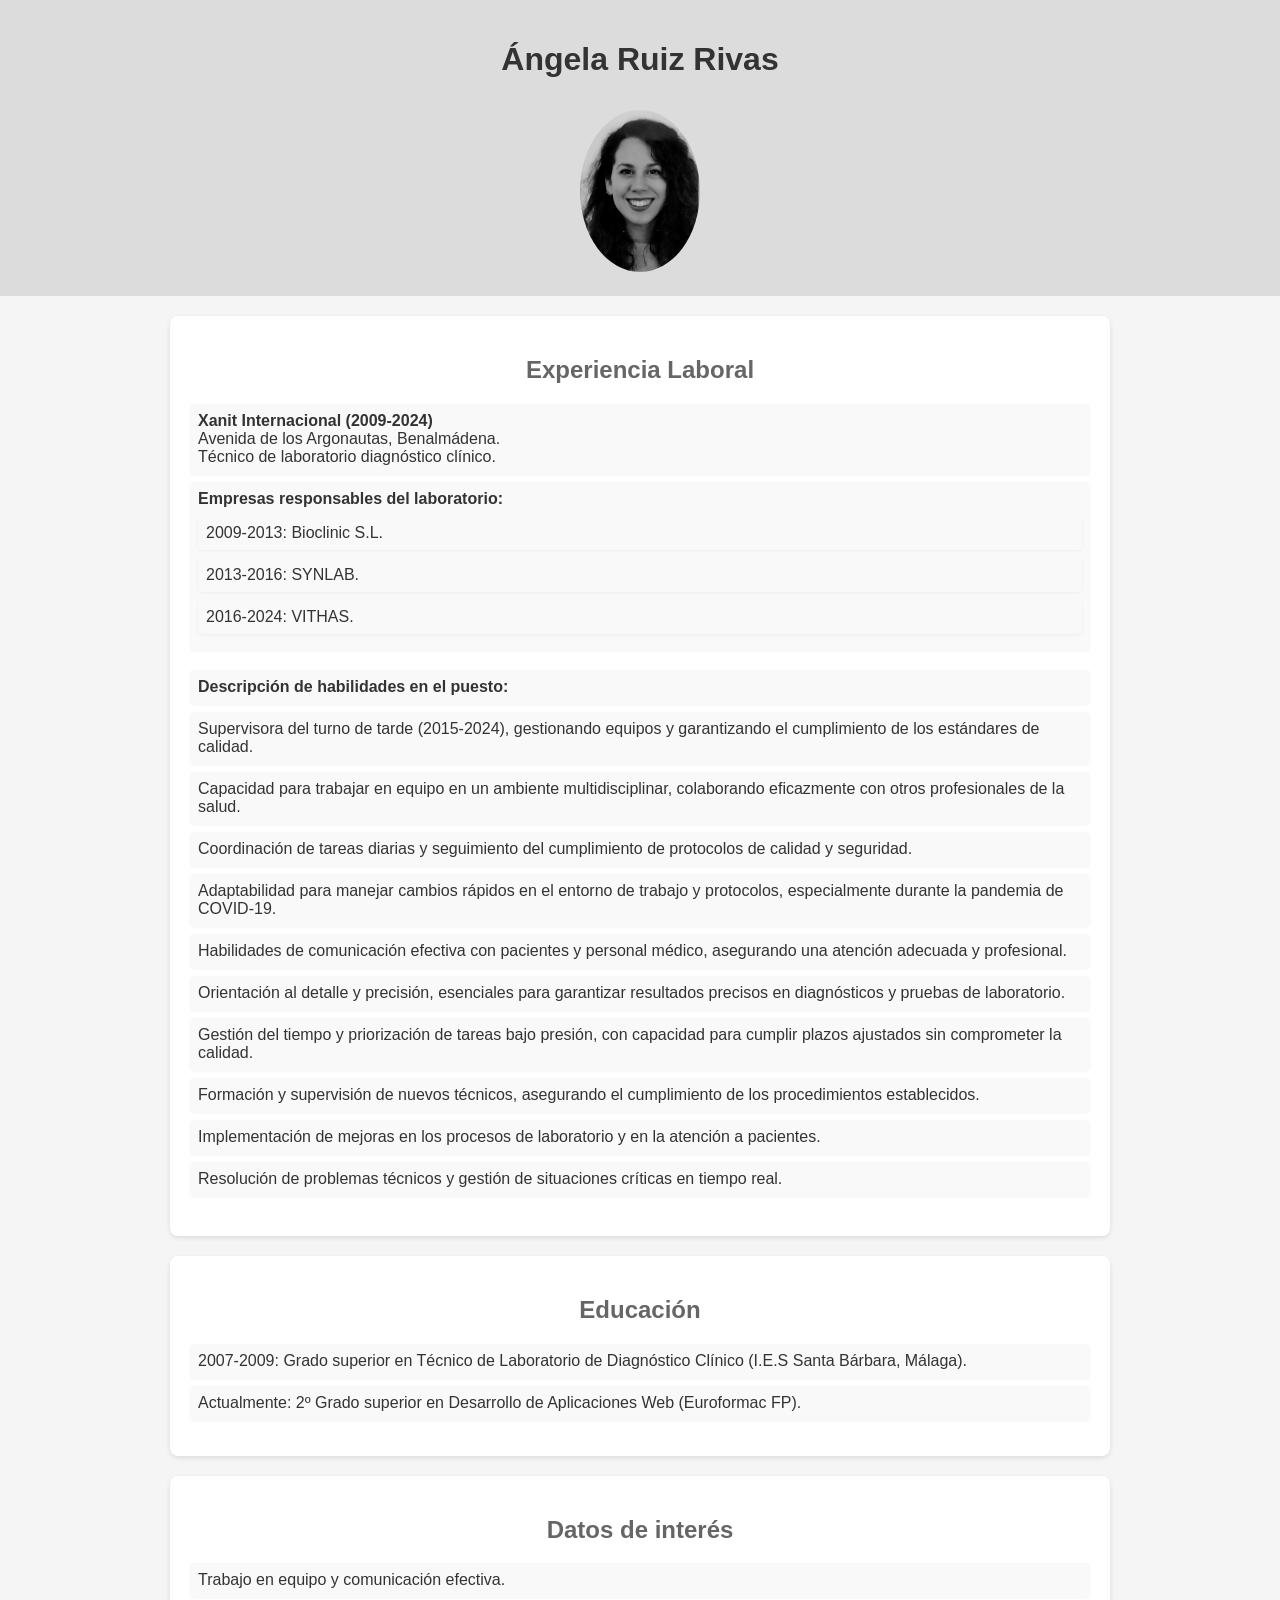
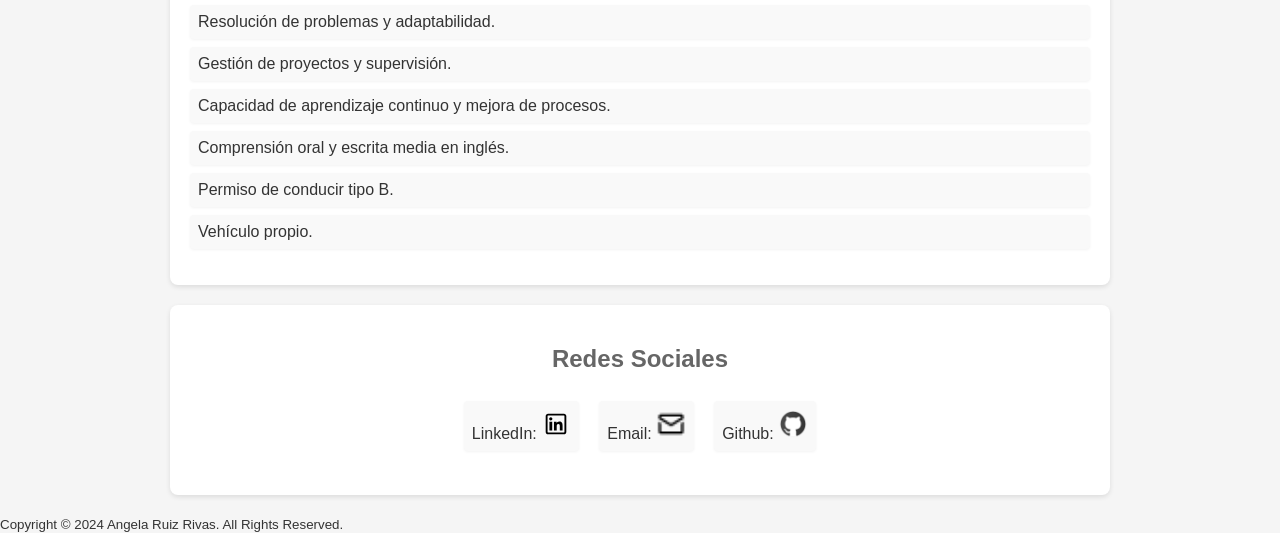
==== perfil.html @ 53de3a16 "Add files via upload" ====
<!DOCTYPE html>
<html lang="es">
  <head>
    <meta charset="UTF-8" />
    <meta name="viewport" content="width=device-width, initial-scale=1.0" />
    <title>Perfil personal Ángela Ruiz Rivas</title>
    <link rel="stylesheet" href="perfil.css" />
  </head>

  <body>
    <!-- Encabezado -->
    <header id="encabezado">
      <h1>Ángela Ruiz Rivas</h1>
      <img
        src="./imagenes/ARR.jpeg"
        alt="Fotografía de Ángela Ruiz Rivas"
        width="120px"
      />
    </header>

    <!-- Información personal -->
    <section id="personal">
      <h2>Experiencia Laboral</h2>
      <div class="contenido">
        <div id="empresas">
          <ul>
            <li>
              <strong>Xanit Internacional (2009-2024)</strong><br />
              Avenida de los Argonautas, Benalmádena.<br />
              Técnico de laboratorio diagnóstico clínico.
            </li>
            <li>
              <strong>Empresas responsables del laboratorio:</strong>
              <ul>
                <li>2009-2013: Bioclinic S.L.</li>
                <li>2013-2016: SYNLAB.</li>
                <li>2016-2024: VITHAS.</li>
              </ul>
            </li>
          </ul>
        </div>
        <div id="descripcion">
          <ul>
            <li><strong>Descripción de habilidades en el puesto:</strong></li>
            <li>
              Supervisora del turno de tarde (2015-2024), gestionando equipos y
              garantizando el cumplimiento de los estándares de calidad.
            </li>
            <li>
              Capacidad para trabajar en equipo en un ambiente multidisciplinar,
              colaborando eficazmente con otros profesionales de la salud.
            </li>
            <li>
              Coordinación de tareas diarias y seguimiento del cumplimiento de
              protocolos de calidad y seguridad.
            </li>
            <li>
              Adaptabilidad para manejar cambios rápidos en el entorno de
              trabajo y protocolos, especialmente durante la pandemia de
              COVID-19.
            </li>
            <li>
              Habilidades de comunicación efectiva con pacientes y personal
              médico, asegurando una atención adecuada y profesional.
            </li>
            <li>
              Orientación al detalle y precisión, esenciales para garantizar
              resultados precisos en diagnósticos y pruebas de laboratorio.
            </li>
            <li>
              Gestión del tiempo y priorización de tareas bajo presión, con
              capacidad para cumplir plazos ajustados sin comprometer la
              calidad.
            </li>
            <li>
              Formación y supervisión de nuevos técnicos, asegurando el
              cumplimiento de los procedimientos establecidos.
            </li>
            <li>
              Implementación de mejoras en los procesos de laboratorio y en la
              atención a pacientes.
            </li>
            <li>
              Resolución de problemas técnicos y gestión de situaciones críticas
              en tiempo real.
            </li>
          </ul>
        </div>
      </div>
    </section>

    <!-- Educación -->
    <section id="educacion">
      <h2>Educación</h2>
      <ul>
        <li>
          2007-2009: Grado superior en Técnico de Laboratorio de Diagnóstico
          Clínico (I.E.S Santa Bárbara, Málaga).
        </li>
        <li>
          Actualmente: 2º Grado superior en Desarrollo de Aplicaciones Web
          (Euroformac FP).
        </li>
      </ul>
    </section>

    <!-- Otros -->
    <section id="otros">
      <h2>Datos de interés</h2>
      <ul>
        <li>Trabajo en equipo y comunicación efectiva.</li>
        <li>Resolución de problemas y adaptabilidad.</li>
        <li>Gestión de proyectos y supervisión.</li>
        <li>Capacidad de aprendizaje continuo y mejora de procesos.</li>
        <li>Comprensión oral y escrita media en inglés.</li>
        <li>Permiso de conducir tipo B.</li>
        <li>Vehículo propio.</li>
      </ul>
    </section>

    <!-- Redes sociales -->
    <section id="redes">
      <h2>Redes Sociales</h2>
      <ul>
        <li>
          LinkedIn:
          <a href="https://www.linkedin.com/in/angela2r/">
            <img
              src="./imagenes/linkedin.svg"
              alt="LinkedIn"
              width="24px"
              height="24px"
            />
          </a>
        </li>
        <li>
          Email:
          <a href="mailto:angelaruizdev@gmail.com">
            <img
              src="./imagenes/mail.png"
              alt="Email"
              width="24px"
              height="24px"
            />
          </a>
        </li>
        <li>
          Github:
          <a href="https://github.com/Anpidev">
            <img
              src="./imagenes/github.png"
              alt="Github"
              width="24px"
              height="24px"
            />
          </a>
        </li>
      </ul>
    </section>
    <footer>
      <small> Copyright © 2024 Angela Ruiz Rivas. All Rights Reserved. </small>
    </footer>
  </body>
</html>
---- perfil.css ----
/* Estilos generales para el cuerpo de la página */
body {
    font-family: 'Arial', sans-serif; /* Usamos una fuente simple y legible */
    background-color: #f5f5f5; /* Fondo gris claro para toda la página */
    color: #333; /* El texto será de color gris oscuro para que se lea fácilmente */
    margin: 0; /* Eliminamos el margen predeterminado */
    padding: 0; /* Eliminamos el padding predeterminado */
    box-sizing: border-box; /* Aseguramos que los elementos usen el tamaño correcto al contar los bordes y el padding */
}

/* Estilo para el encabezado (nombre y foto) */
header {
    background-color: #dcdcdc; /* Fondo gris más oscuro para el encabezado */
    color: #333; /* El texto en el encabezado será de color gris oscuro */
    padding: 20px; /* Espaciado dentro del encabezado */
    text-align: center; /* Alineamos el contenido en el centro */
}

header img {
    border-radius: 50%; /* Hacemos que la foto sea circular */
    margin-top: 10px; /* Le damos un pequeño espacio por encima de la imagen */
}

/* Estilo para cada sección de la página */
section {
    background-color: #ffffff; /* Fondo blanco para las secciones */
    margin: 20px auto; /* Márgenes automáticos para centrar las secciones */
    padding: 20px; /* Espaciado dentro de las secciones */
    width: 90%; /* El ancho de las secciones será el 90% de la pantalla */
    max-width: 900px; /* No se expandirá más allá de 900px de ancho */
    border-radius: 8px; /* Esquinas redondeadas */
    box-shadow: 0 2px 5px rgba(0, 0, 0, 0.1); /* Sombra sutil alrededor de las secciones para dar profundidad */
}

/* Estilo para los títulos de las secciones */
h2 {
    color: #666; /* Usamos un gris más suave para los subtítulos */
    text-align: center; /* Alineamos los subtítulos en el centro */
}

/* Estilo para las listas */
ul {
    padding: 0; /* Eliminamos el padding de las listas */
    list-style-type: none; /* Quitamos los puntos de la lista */
}

ul li {
    background-color: #f9f9f9; /* Fondo muy claro para cada ítem de la lista */
    margin: 8px 0; /* Espaciamos los ítems entre sí */
    padding: 8px; /* Espaciado dentro de cada ítem */
    border-radius: 4px; /* Esquinas redondeadas para los ítems */
    box-shadow: 0 1px 3px rgba(0, 0, 0, 0.05); /* Sombra suave para dar un toque de profundidad */
}


/* Estilo para las redes sociales (iconos) */
#redes ul {
    display: flex; /* Usamos flexbox para alinear los íconos de redes sociales en fila */
    justify-content: center; /* Centramos los íconos */
    gap: 20px; /* Dejamos un espacio entre los íconos */
}

#redes ul li {
    display: inline-block; /* Mostramos cada ícono como un bloque en línea */
}

#redes img {
    width: 30px; /* Los íconos tendrán un tamaño de 30px */
    height: 30px; /* Los íconos tendrán un tamaño de 30px */
}

/* Estilo para mejorar el aspecto de las secciones de experiencia y descripción */
#empresas, #descripcion {
    margin-bottom: 20px; /* Añadimos un espacio al final de estas secciones */
}

/* Estilo para los márgenes de las secciones principales */
#encabezado, #personal, #educacion, #otros, #redes {
    margin-bottom: 20px; /* Espacio entre las secciones */
}
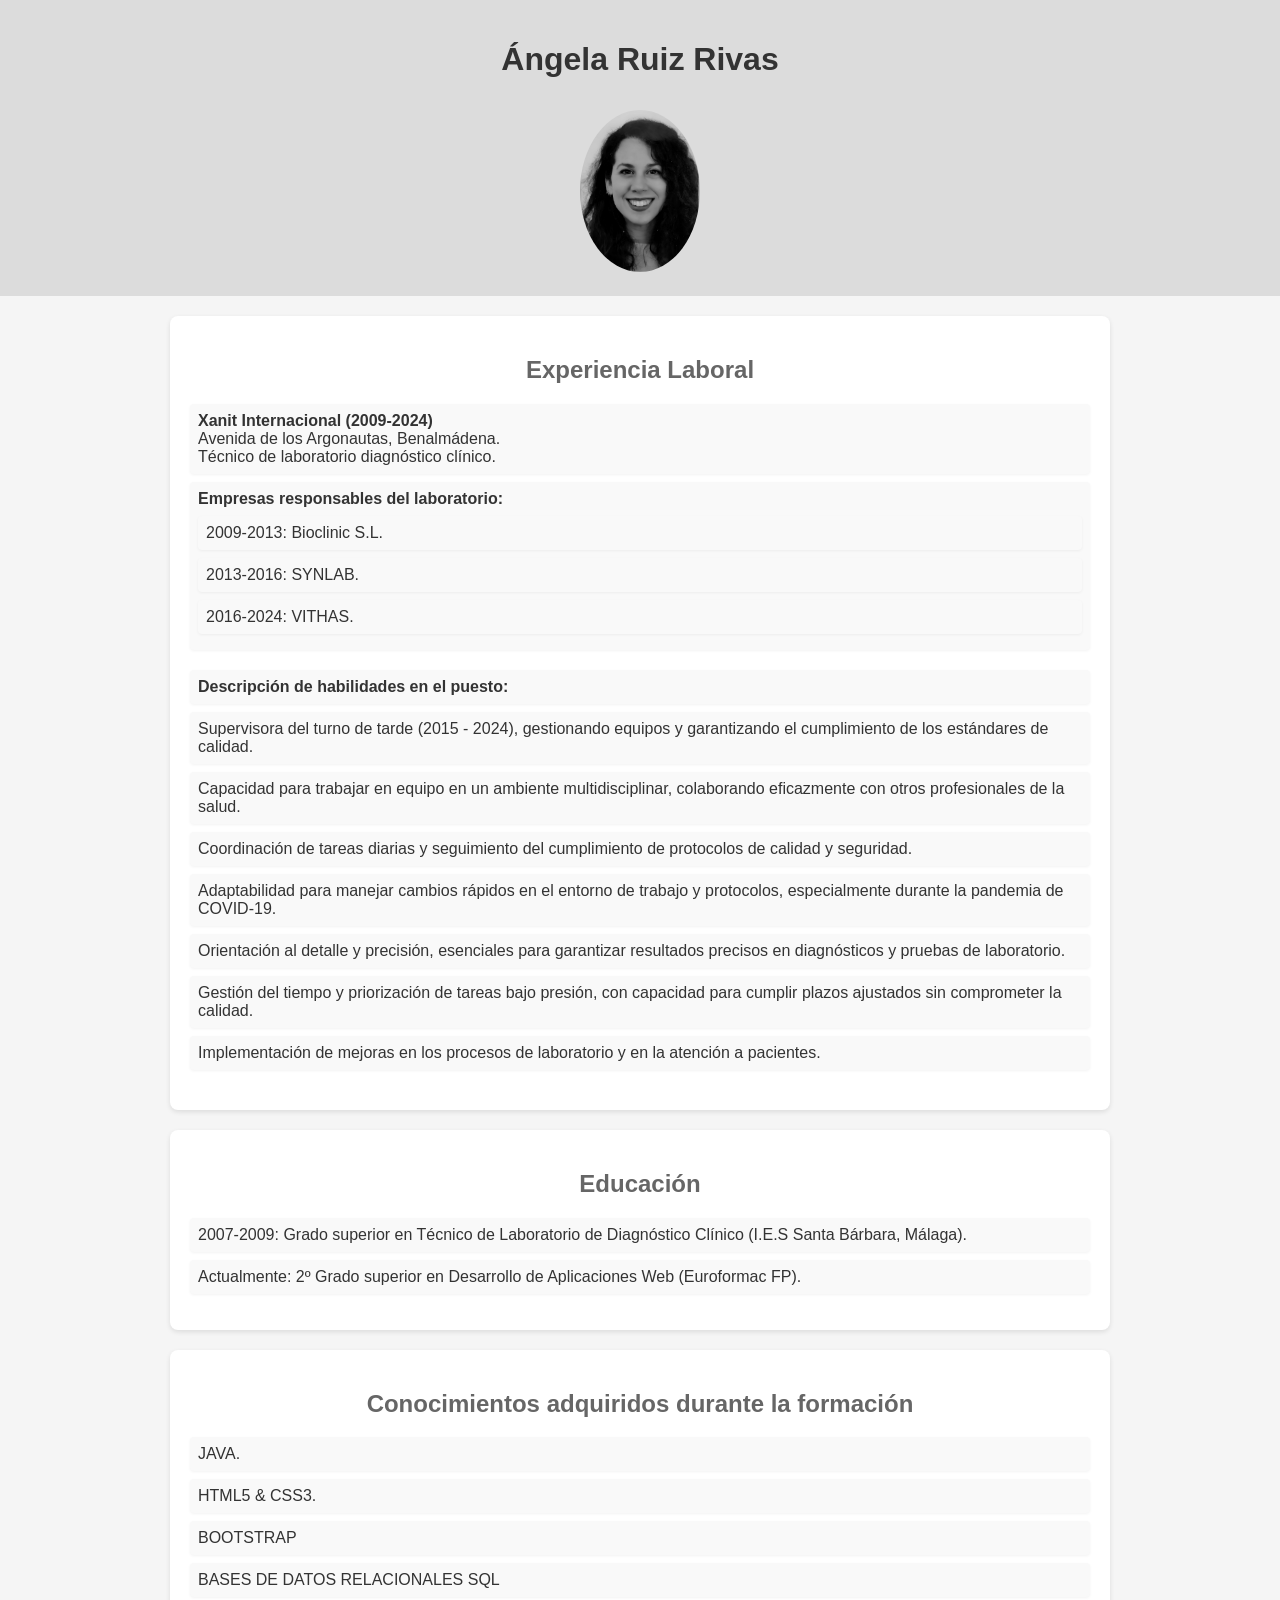
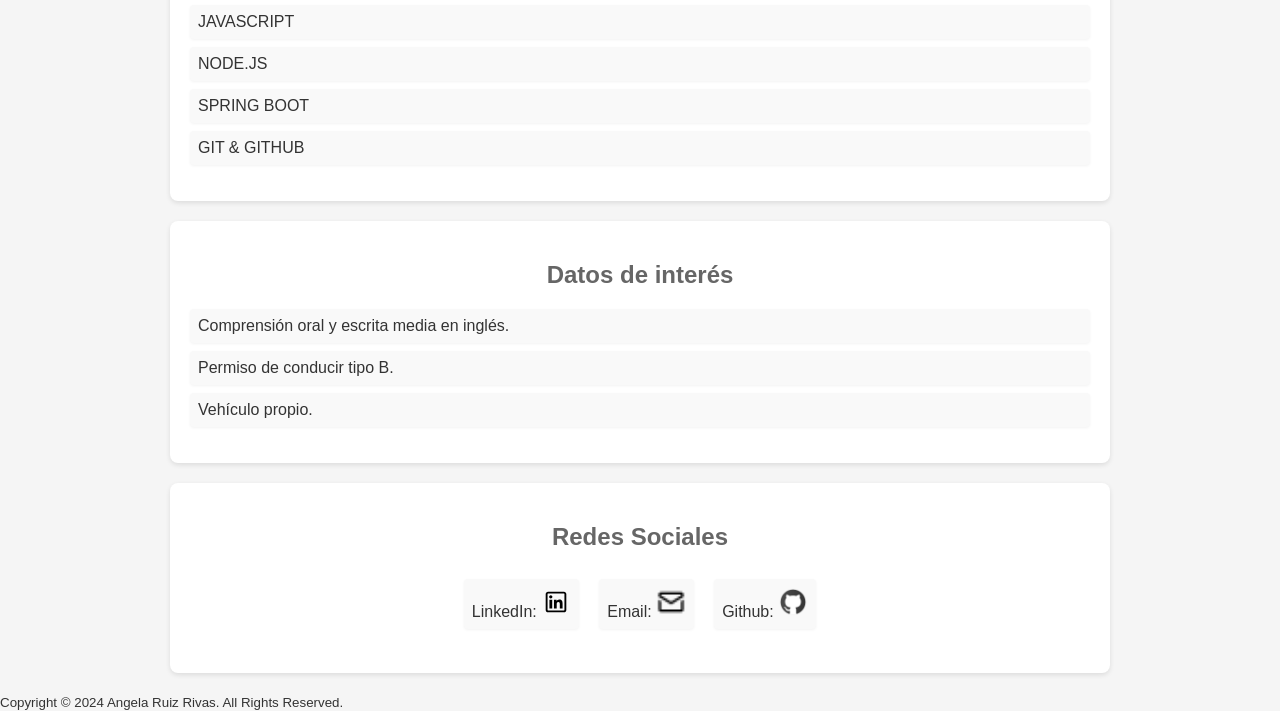
==== commit f9fb23db: "CV.2" ====
--- a/perfil.html
+++ b/perfil.html
@@ -43,8 +43,8 @@
           <ul>
             <li><strong>Descripción de habilidades en el puesto:</strong></li>
             <li>
-              Supervisora del turno de tarde (2015-2024), gestionando equipos y
-              garantizando el cumplimiento de los estándares de calidad.
+              Supervisora del turno de tarde (2015 - 2024), gestionando equipos
+              y garantizando el cumplimiento de los estándares de calidad.
             </li>
             <li>
               Capacidad para trabajar en equipo en un ambiente multidisciplinar,
@@ -60,29 +60,19 @@
               COVID-19.
             </li>
             <li>
-              Habilidades de comunicación efectiva con pacientes y personal
-              médico, asegurando una atención adecuada y profesional.
-            </li>
-            <li>
               Orientación al detalle y precisión, esenciales para garantizar
               resultados precisos en diagnósticos y pruebas de laboratorio.
             </li>
+
             <li>
               Gestión del tiempo y priorización de tareas bajo presión, con
               capacidad para cumplir plazos ajustados sin comprometer la
               calidad.
             </li>
-            <li>
-              Formación y supervisión de nuevos técnicos, asegurando el
-              cumplimiento de los procedimientos establecidos.
-            </li>
+
             <li>
               Implementación de mejoras en los procesos de laboratorio y en la
               atención a pacientes.
-            </li>
-            <li>
-              Resolución de problemas técnicos y gestión de situaciones críticas
-              en tiempo real.
             </li>
           </ul>
         </div>
@@ -104,14 +94,25 @@
       </ul>
     </section>
 
+    <!-- Conocimientos adquiridos en el grado DAW-->
+    <section id="daw">
+      <h2>Conocimientos adquiridos durante la formación</h2>
+      <ul>
+        <li>JAVA.</li>
+        <li>HTML5 & CSS3.</li>
+        <li>BOOTSTRAP</li>
+        <li>BASES DE DATOS RELACIONALES SQL</li>
+        <li>JAVASCRIPT</li>
+        <li>NODE.JS</li>
+        <li>SPRING BOOT</li>
+        <li>GIT & GITHUB</li>
+      </ul>
+    </section>
+
     <!-- Otros -->
     <section id="otros">
       <h2>Datos de interés</h2>
       <ul>
-        <li>Trabajo en equipo y comunicación efectiva.</li>
-        <li>Resolución de problemas y adaptabilidad.</li>
-        <li>Gestión de proyectos y supervisión.</li>
-        <li>Capacidad de aprendizaje continuo y mejora de procesos.</li>
         <li>Comprensión oral y escrita media en inglés.</li>
         <li>Permiso de conducir tipo B.</li>
         <li>Vehículo propio.</li>
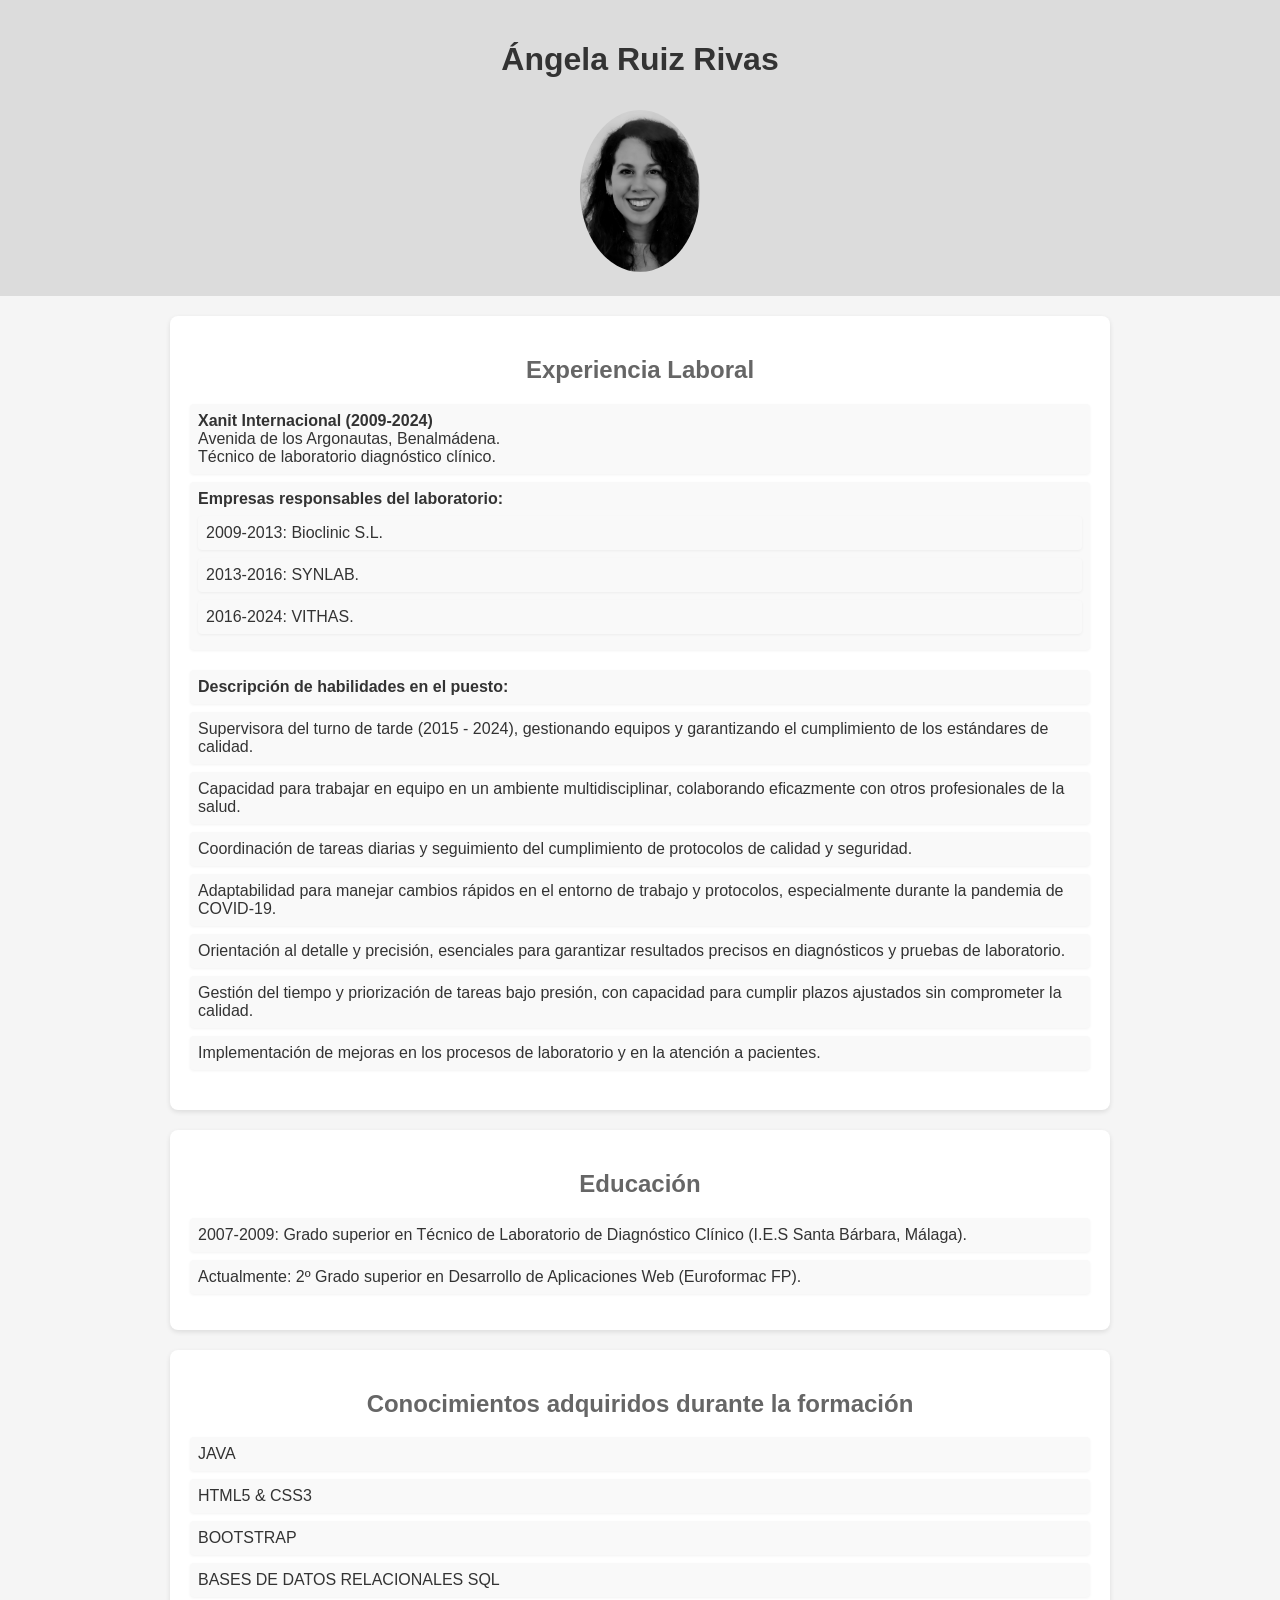
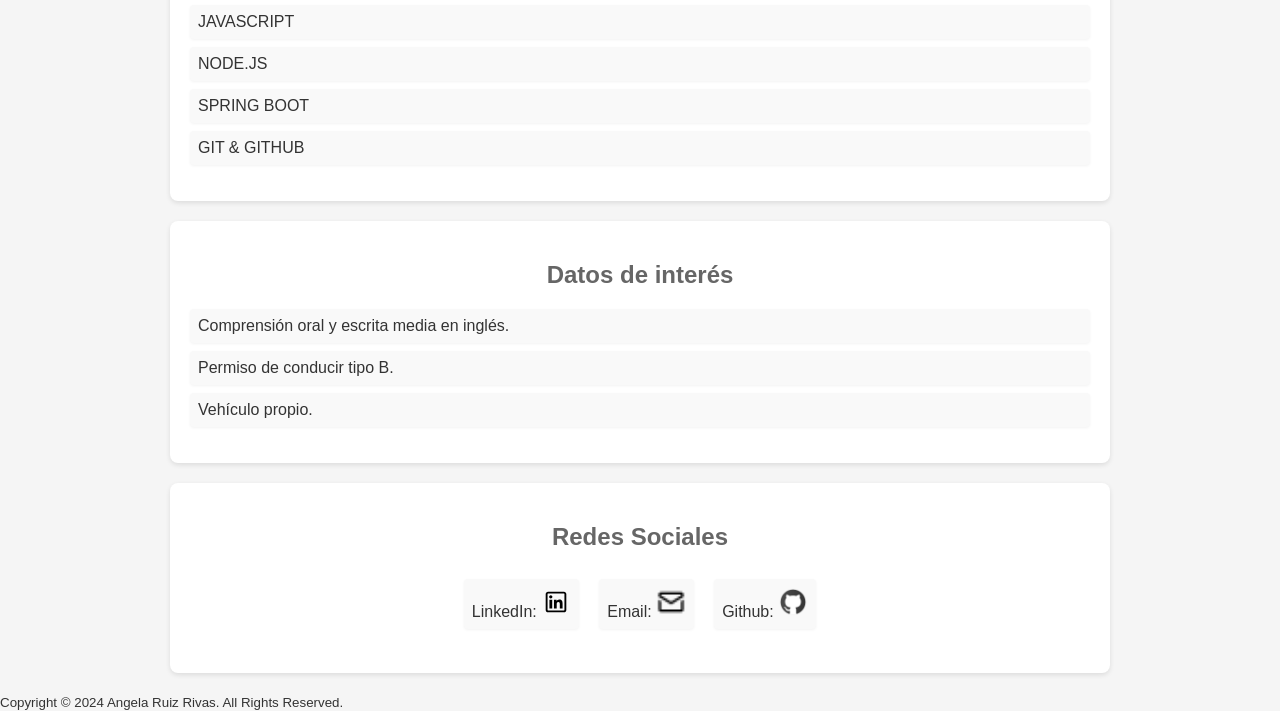
==== commit 2e36a9c6: "CV.2.1" ====
--- a/perfil.html
+++ b/perfil.html
@@ -98,8 +98,8 @@
     <section id="daw">
       <h2>Conocimientos adquiridos durante la formación</h2>
       <ul>
-        <li>JAVA.</li>
-        <li>HTML5 & CSS3.</li>
+        <li>JAVA</li>
+        <li>HTML5 & CSS3</li>
         <li>BOOTSTRAP</li>
         <li>BASES DE DATOS RELACIONALES SQL</li>
         <li>JAVASCRIPT</li>
